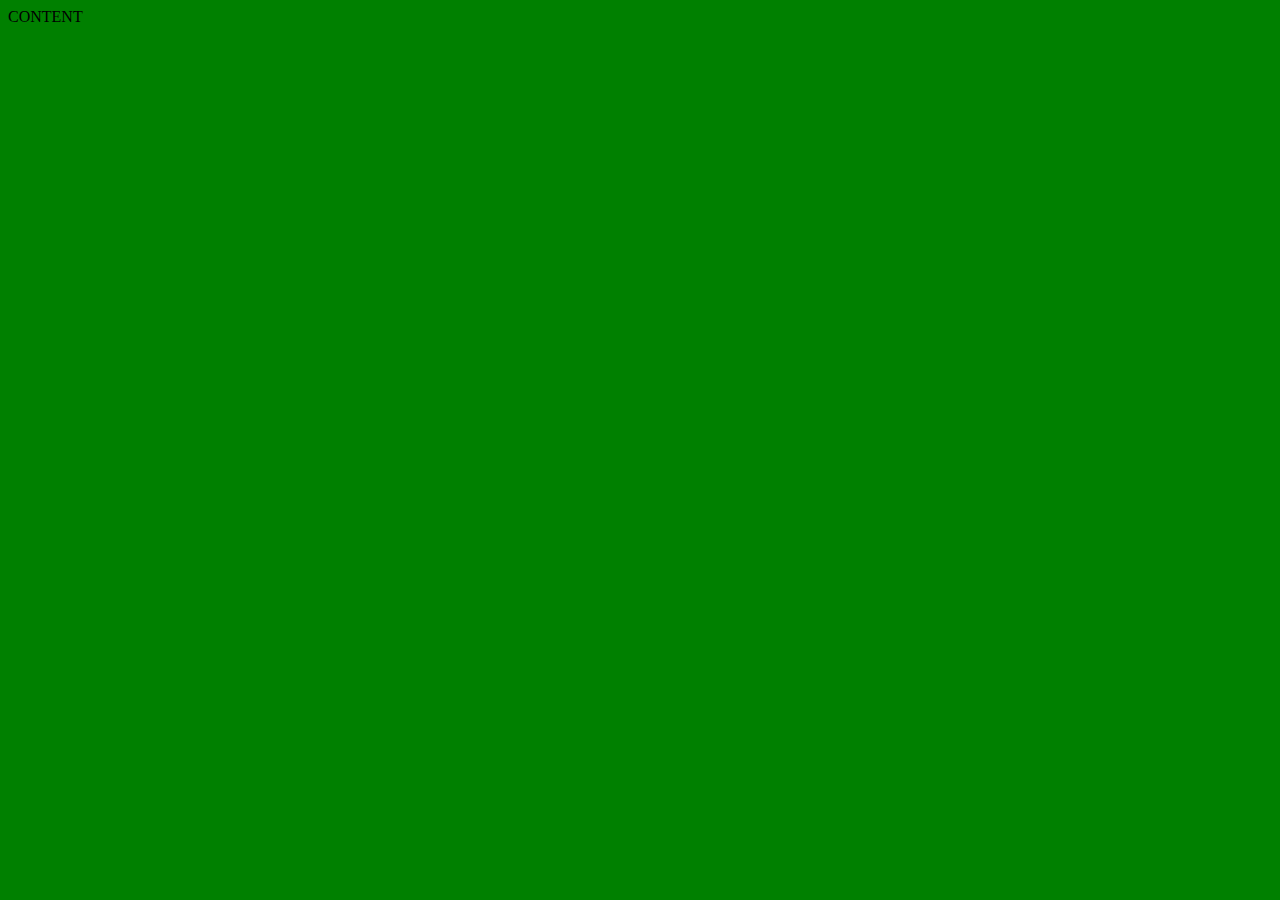
==== index.html @ 910a079a "3-Auth" ====
<!DOCTYPE html>
<html lang="en">
<head>
    <meta charset="UTF-8">
    <meta http-equiv="X-UA-Compatible" content="IE=edge">
    <meta name="viewport" content="width=device-width, initial-scale=1.0">
    <title>Sign Up</title>
    <link rel="stylesheet" href="./css/main.css">
</head>
<body>
    CONTENT
</body>
</html>
---- css/main.css ----
body {
    background-color: green;
}
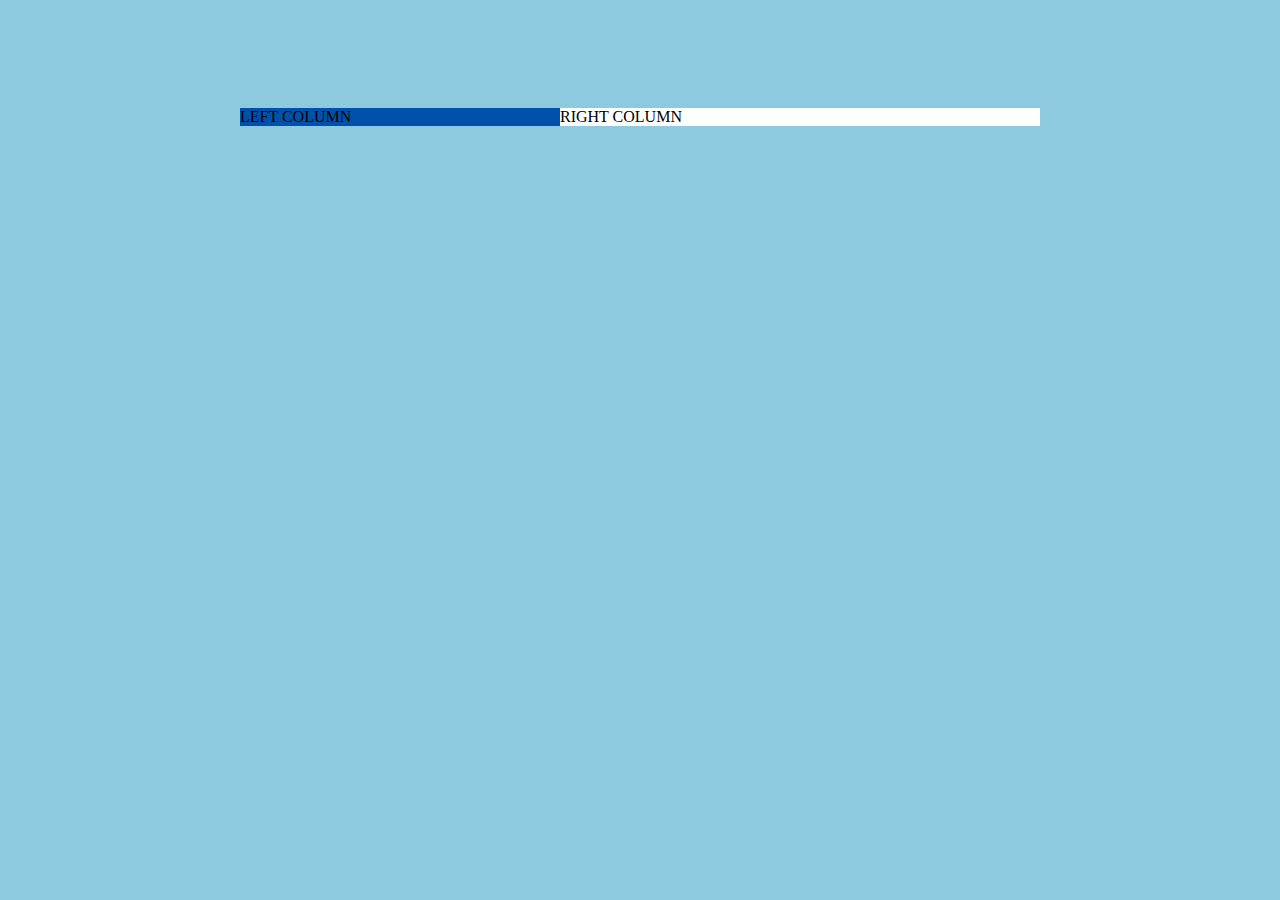
==== commit d63d64f1: "Basi structure" ====
--- a/index.html
+++ b/index.html
@@ -8,6 +8,13 @@
     <link rel="stylesheet" href="./css/main.css">
 </head>
 <body>
-    CONTENT
+    <main>
+        <div>
+            LEFT COLUMN
+        </div>
+        <div>
+            RIGHT COLUMN
+        </div>
+    </main>
 </body>
 </html>--- a/css/main.css
+++ b/css/main.css
@@ -1,3 +1,25 @@
 body {
-    background-color: green;
+    background-color: #8ecadf;
+}
+
+main {
+    display: inline-block;
+    width: 800px;
+    margin-left: calc((100% - 800px) / 2);
+    margin-right: calc((100% - 800px) / 2);
+    margin-top: 100px;
+}
+
+div:first-of-type {
+    display: inline-block;
+    width: 40%;
+    float: left;
+    background-color: #0051a9;
+}
+
+div:last-of-type {
+    display: inline-block;
+    width: 60%;
+    float: left;
+    background-color: #fff;
 }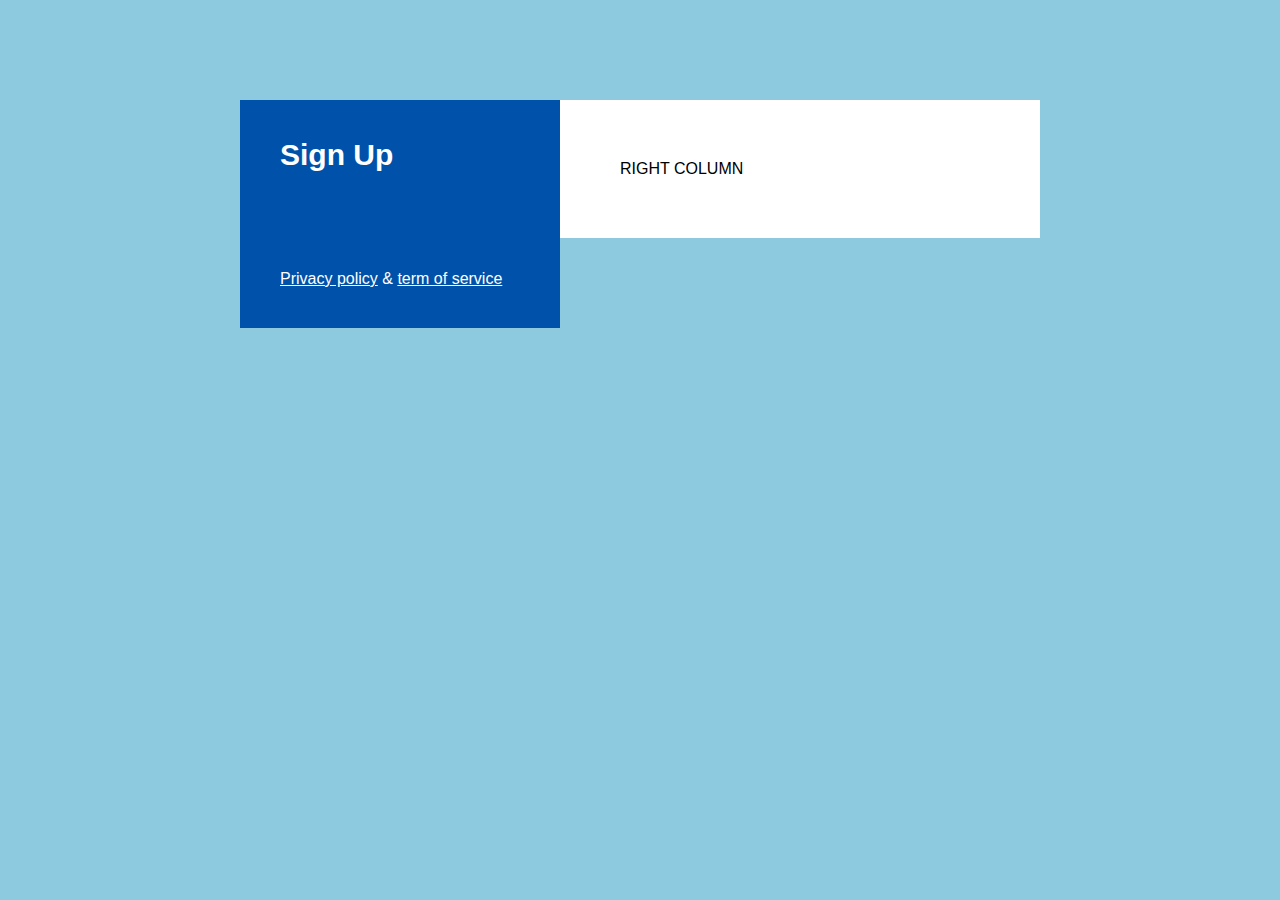
==== commit a4297296: "Left_column #2" ====
--- a/index.html
+++ b/index.html
@@ -8,11 +8,16 @@
     <link rel="stylesheet" href="./css/main.css">
 </head>
 <body>
-    <main>
-        <div>
-            LEFT COLUMN
+    <main class="container">
+        <div class="left-column">
+            <h1 class="main-title">Sign Up</h1>
+            <div class="bottom-links">
+                <a href="#" class="link">Privacy policy</a>
+                <span class="symbol">&amp;</span>
+                <a href="#" class="link">term of service</a>
+            </div>
         </div>
-        <div>
+        <div class="right-column">
             RIGHT COLUMN
         </div>
     </main>
--- a/css/main.css
+++ b/css/main.css
@@ -1,8 +1,17 @@
+body,
+body * {
+    box-sizing: border-box;
+    font-family: 'Gill Sans', 'Gill Sans MT', Calibri, 'Trebuchet MS', sans-serif;
+    vertical-align: top;
+    margin: 0;
+    padding: 0;
+}
+
 body {
     background-color: #8ecadf;
 }
 
-main {
+.container {
     display: inline-block;
     width: 800px;
     margin-left: calc((100% - 800px) / 2);
@@ -10,16 +19,43 @@
     margin-top: 100px;
 }
 
-div:first-of-type {
+.left-column {
     display: inline-block;
     width: 40%;
     float: left;
+    padding: 40px;
     background-color: #0051a9;
 }
 
-div:last-of-type {
+.main-title {
+    display: inline-block;
+    width: 100%;
+    color: #fff;
+    font-size: 30px;
+    line-height: 30px;
+    margin-bottom: 100px;
+}
+
+.bottom-links {
+    display: inline-block;
+    width: 100%;
+
+}
+
+.link {
+    display: inline-block;
+    color: #fff;
+}
+
+.symbol {
+    display: inline-block;
+    color: #fff;
+}
+
+.right-column {
     display: inline-block;
     width: 60%;
     float: left;
+    padding: 60px;
     background-color: #fff;
 }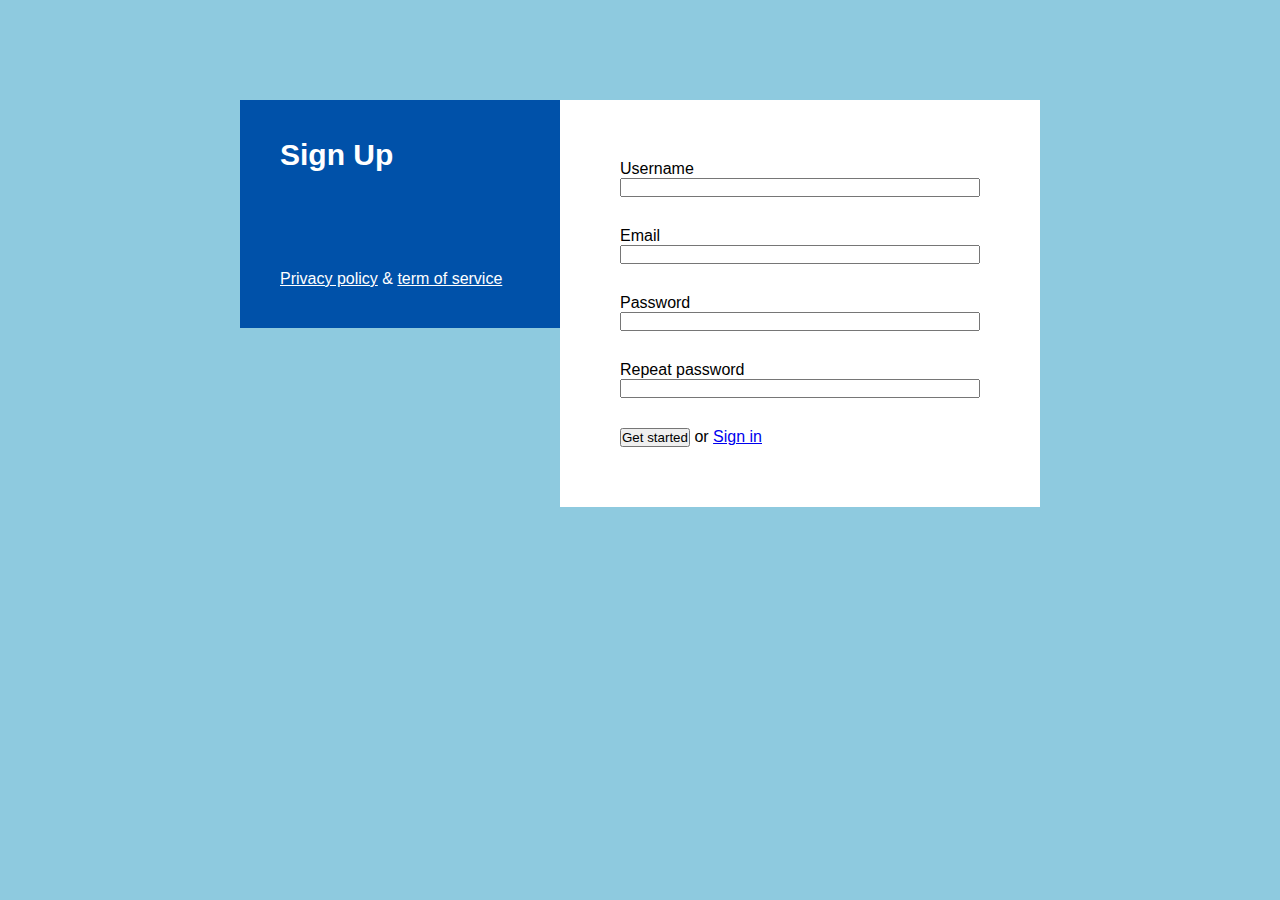
==== commit bc57a0e5: "Form structure #3" ====
--- a/index.html
+++ b/index.html
@@ -18,7 +18,29 @@
             </div>
         </div>
         <div class="right-column">
-            RIGHT COLUMN
+            <form class="form">
+                <div class="form-row">
+                    <label for="">Username</label>
+                    <input type="text">
+                </div>
+                <div class="form-row">
+                    <label for="">Email</label>
+                    <input type="text">
+                </div>
+                <div class="form-row">
+                    <label for="">Password</label>
+                    <input type="text">
+                </div>
+                <div class="form-row">
+                    <label for="">Repeat password</label>
+                    <input type="text">
+                </div>
+                <div class="form-row">
+                    <button type="submit">Get started</button>
+                    <span>or</span>
+                    <a href="#">Sign in</a>
+                </div>
+            </form>
         </div>
     </main>
 </body>
--- a/css/main.css
+++ b/css/main.css
@@ -58,4 +58,29 @@
     float: left;
     padding: 60px;
     background-color: #fff;
+}
+
+.form {
+    display: inline-block;
+    width: 100%;
+}
+
+.form-row {
+    display: inline-block;
+    width: 100%;
+    margin-bottom: 30px;
+}
+
+.form-row:last-of-type {
+    margin-bottom: 0;
+}
+
+.form-row > label {
+    display: inline-block;
+    width: 100%;
+}
+
+.form-row > input {
+    display: inline-block;
+    width: 100%;
 }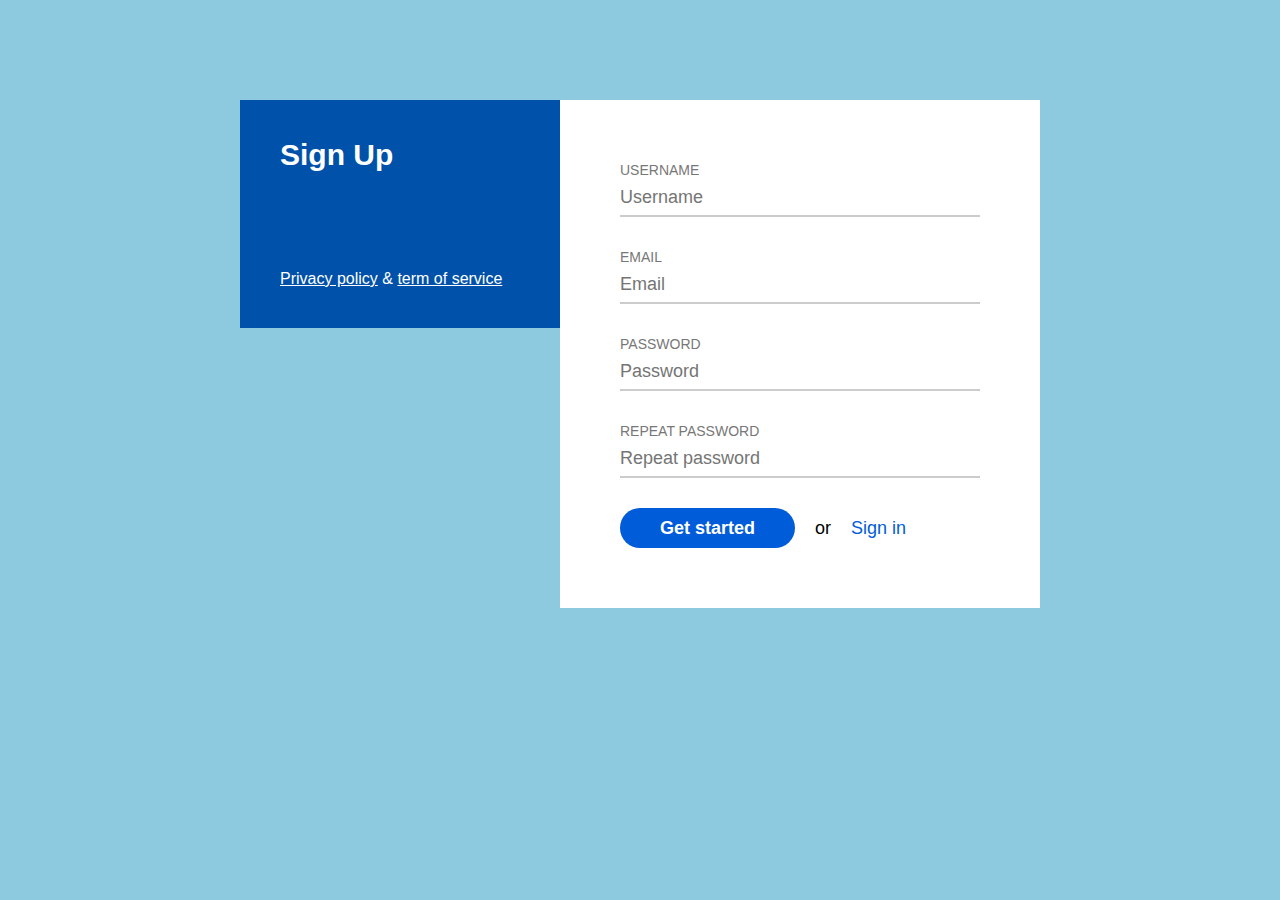
==== commit 73fd1e31: "form_structure_update" ====
--- a/index.html
+++ b/index.html
@@ -20,20 +20,20 @@
         <div class="right-column">
             <form class="form">
                 <div class="form-row">
-                    <label for="">Username</label>
-                    <input type="text">
+                    <label for="username">Username</label>
+                    <input id="username" type="text" placeholder="Username" required>
                 </div>
                 <div class="form-row">
-                    <label for="">Email</label>
-                    <input type="text">
+                    <label for="email">Email</label>
+                    <input id="email" type="email" placeholder="Email" required>
                 </div>
                 <div class="form-row">
-                    <label for="">Password</label>
-                    <input type="text">
+                    <label for="pass">Password</label>
+                    <input id="pass" type="password" placeholder="Password" required>
                 </div>
                 <div class="form-row">
-                    <label for="">Repeat password</label>
-                    <input type="text">
+                    <label for="rep">Repeat password</label>
+                    <input id="rep" type="password" placeholder="Repeat password" required>
                 </div>
                 <div class="form-row">
                     <button type="submit">Get started</button>
--- a/css/main.css
+++ b/css/main.css
@@ -20,7 +20,6 @@
 }
 
 .left-column {
-    display: inline-block;
     width: 40%;
     float: left;
     padding: 40px;
@@ -53,7 +52,6 @@
 }
 
 .right-column {
-    display: inline-block;
     width: 60%;
     float: left;
     padding: 60px;
@@ -78,9 +76,57 @@
 .form-row > label {
     display: inline-block;
     width: 100%;
+    font-size: 14px;
+    line-height: 20px;
+    color: #777;
+    text-transform: uppercase;
 }
 
 .form-row > input {
     display: inline-block;
     width: 100%;
-}+    font-size: 18px;
+    line-height: 35px;
+    border: none;
+    border-bottom: 2px solid #ccc;
+}
+
+.form-row > input:focus {
+    outline: none;
+}
+
+.form-row > button {
+    float: left;
+    padding: 10px;
+    padding-left: 40px;
+    padding-right: 40px;
+    font-size: 18px;
+    line-height: 20px;
+    font-weight: bold;
+    background-color: #015cda;
+    color: #fff;
+    border: none;
+    border-radius: 20px;
+    cursor: pointer;
+  }
+
+  .form-row > span {
+    float: left;
+    padding: 10px;
+    margin-left: 10px;
+    font-size: 18px;
+    line-height: 20px;
+  }
+
+  .form-row > a {
+    float: left;
+    padding: 10px;
+    font-size: 18px;
+    line-height: 20px;
+    color: #015cda;
+    text-decoration: none;
+  }
+
+  .form-row > a:hover {
+    text-decoration: underline;
+  }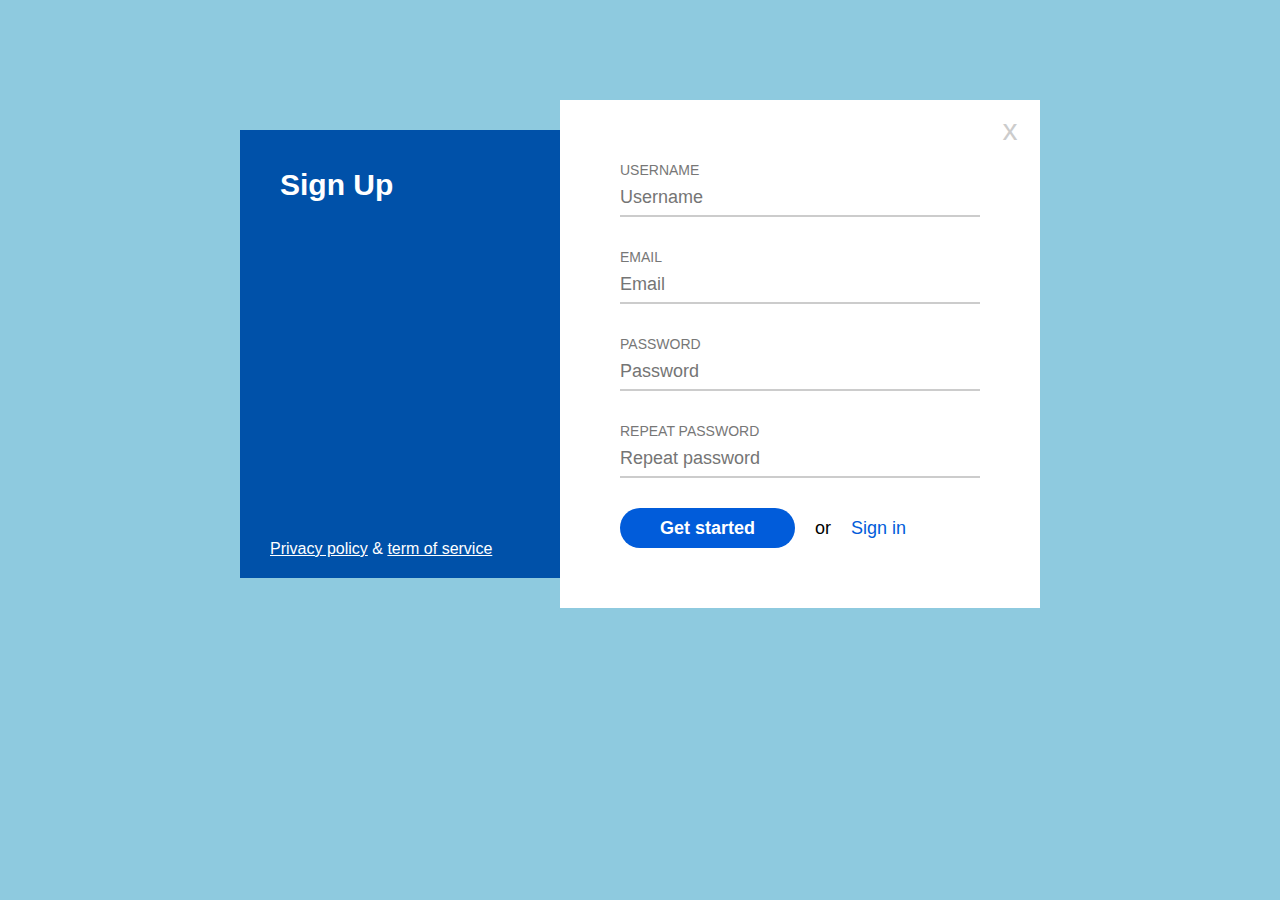
==== commit 5f0bf2b5: "close_element #5" ====
--- a/index.html
+++ b/index.html
@@ -18,6 +18,7 @@
             </div>
         </div>
         <div class="right-column">
+            <div class="close">x</div>
             <form class="form">
                 <div class="form-row">
                     <label for="username">Username</label>
--- a/css/main.css
+++ b/css/main.css
@@ -17,6 +17,7 @@
     margin-left: calc((100% - 800px) / 2);
     margin-right: calc((100% - 800px) / 2);
     margin-top: 100px;
+    position: relative;
 }
 
 .left-column {
@@ -24,6 +25,9 @@
     float: left;
     padding: 40px;
     background-color: #0051a9;
+    position: absolute;
+    top: 30px;
+    bottom: 30px;
 }
 
 .main-title {
@@ -38,6 +42,9 @@
 .bottom-links {
     display: inline-block;
     width: 100%;
+    position: absolute;
+    bottom: 20px;
+    left: 30px;
 
 }
 
@@ -53,9 +60,24 @@
 
 .right-column {
     width: 60%;
-    float: left;
+    float: right;
     padding: 60px;
     background-color: #fff;
+    position: relative;
+}
+
+.close {
+    display: inline-block;
+    width: 60px;
+    height: 60px;
+    font-size: 30px;
+    line-height: 60px;
+    text-align: center;
+    position: absolute;
+    top: 0;
+    right: 0;
+    color: #ccc;
+}
 }
 
 .form {
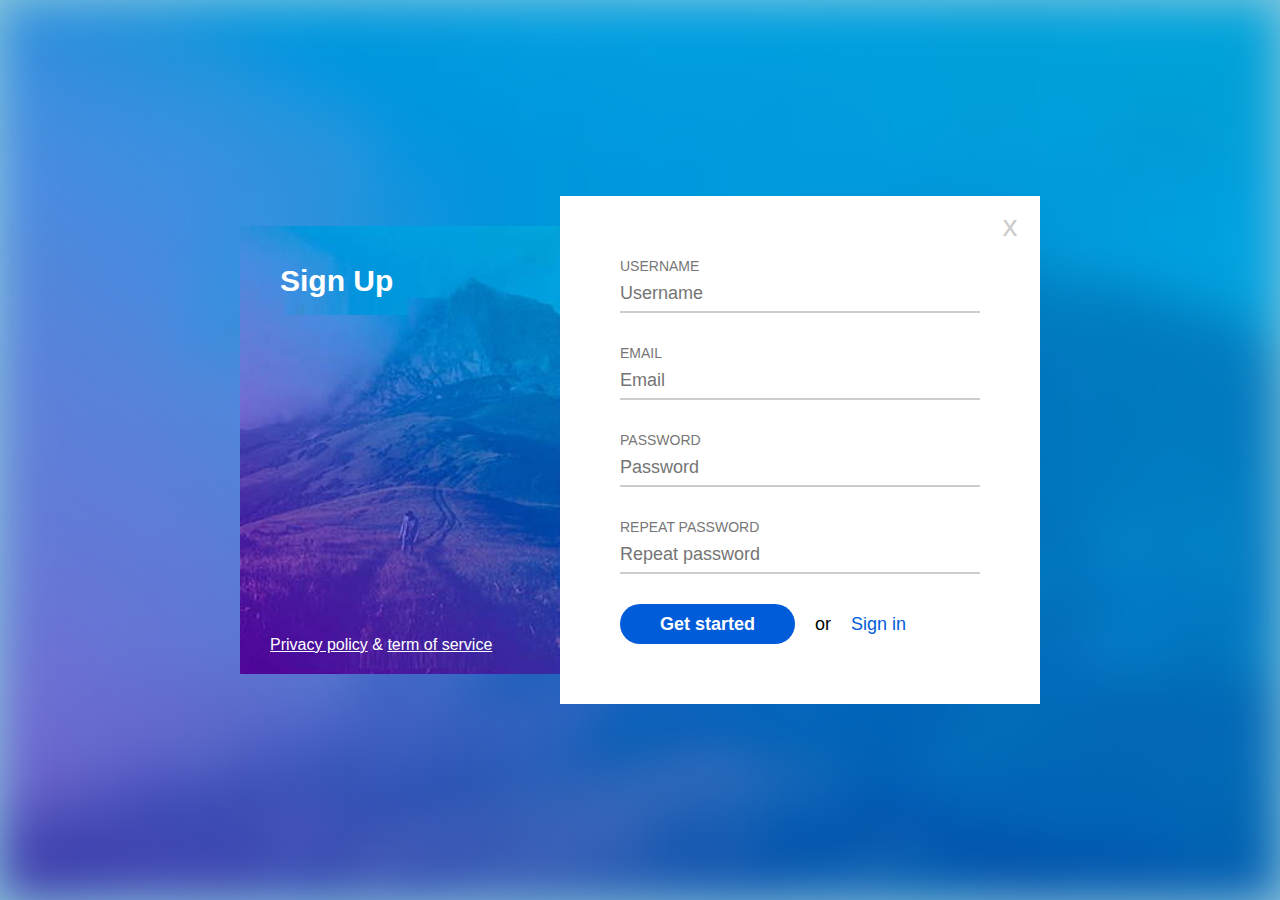
==== commit 686c6ae8: "background #7" ====
--- a/index.html
+++ b/index.html
@@ -8,6 +8,7 @@
     <link rel="stylesheet" href="./css/main.css">
 </head>
 <body>
+    <div class="background"></div>
     <main class="container">
         <div class="left-column">
             <h1 class="main-title">Sign Up</h1>
--- a/css/main.css
+++ b/css/main.css
@@ -9,15 +9,28 @@
 
 body {
     background-color: #8ecadf;
+    height: 100vh;
+    position: relative;
+}
+
+.background {
+    display: inline-block;
+    width: 100%;
+    height: 100%;
+    background-image: url(../img/hill.jpg);
+    background-repeat: no-repeat;
+    background-size: cover;
+    background-position: top right;
+    filter: blur(24px);
 }
 
 .container {
     display: inline-block;
     width: 800px;
-    margin-left: calc((100% - 800px) / 2);
-    margin-right: calc((100% - 800px) / 2);
-    margin-top: 100px;
-    position: relative;
+    position: absolute;
+    top: 50%;
+    left: 50%;
+    transform: translate(-50%, -50%);
 }
 
 .left-column {
@@ -25,6 +38,9 @@
     float: left;
     padding: 40px;
     background-color: #0051a9;
+    background-image: url(../img/hill.jpg);
+    background-repeat: no-repeat;
+    background-size: cover;
     position: absolute;
     top: 30px;
     bottom: 30px;
